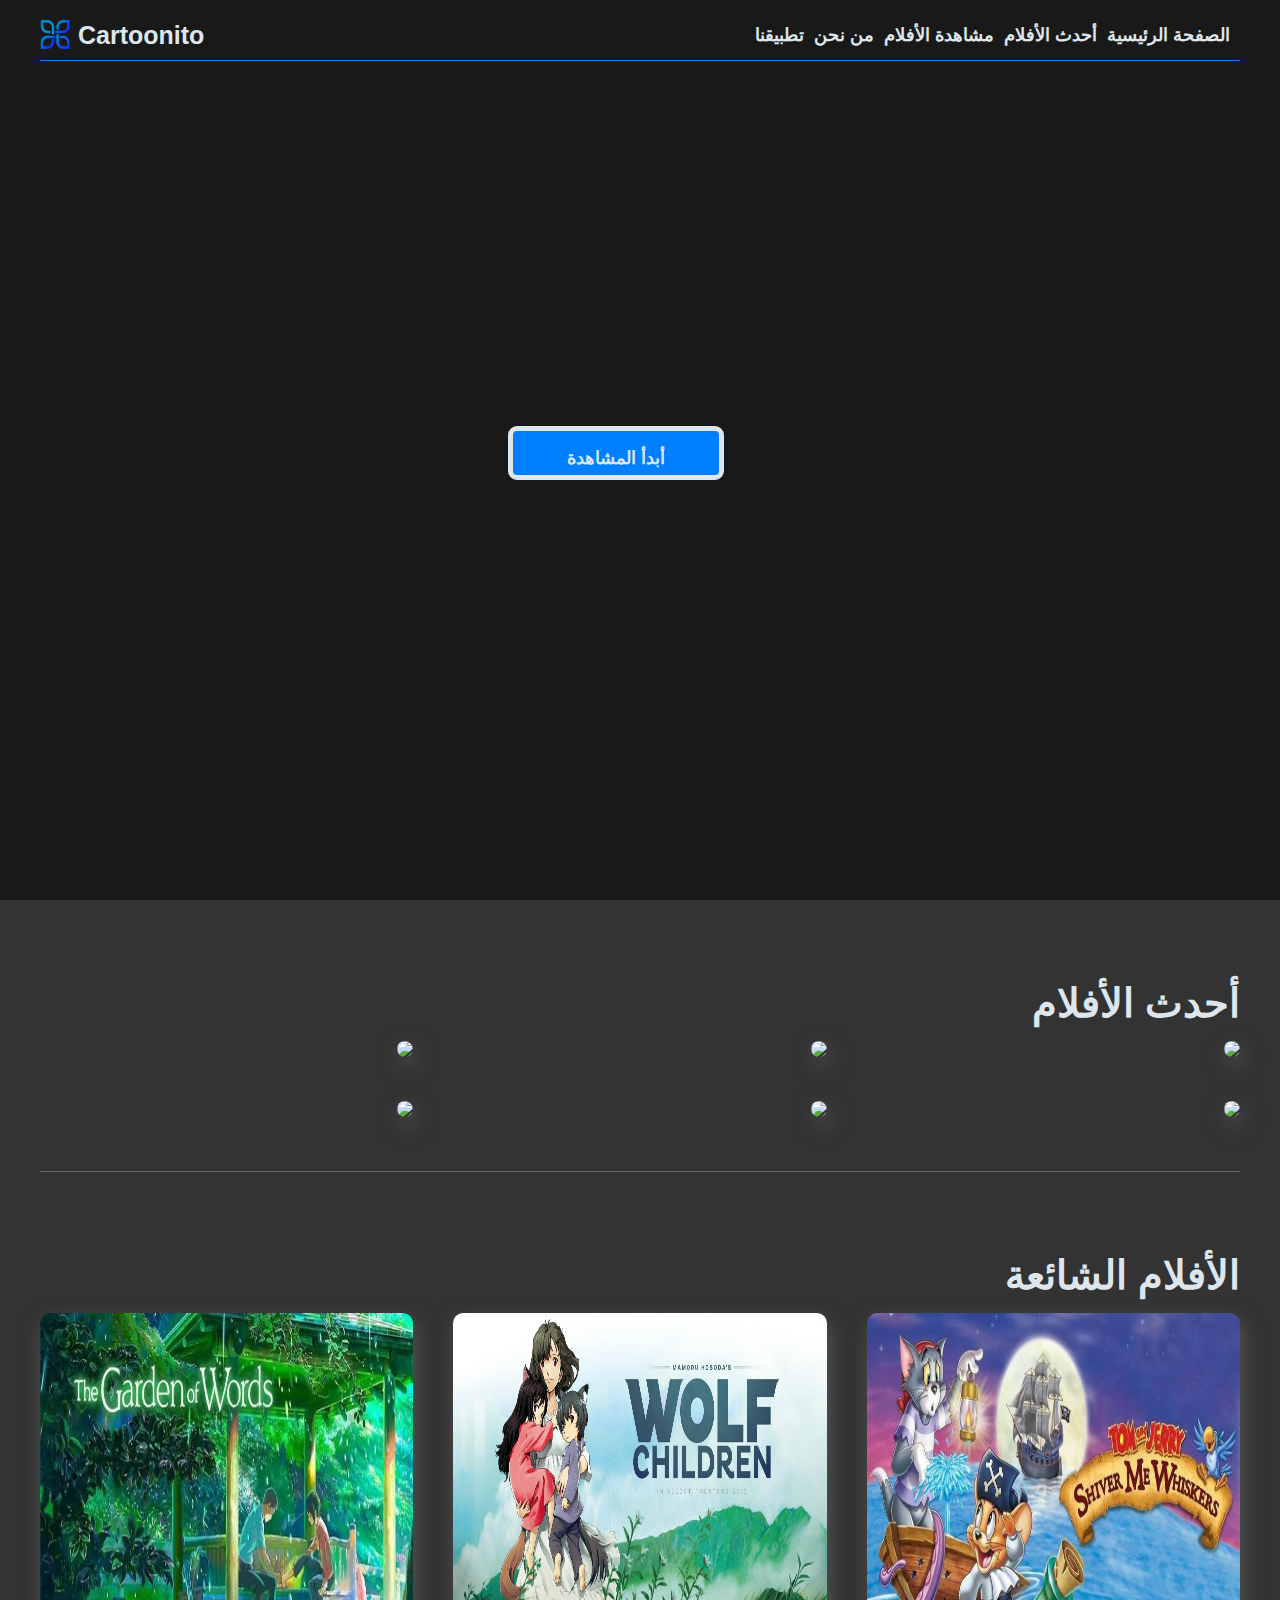
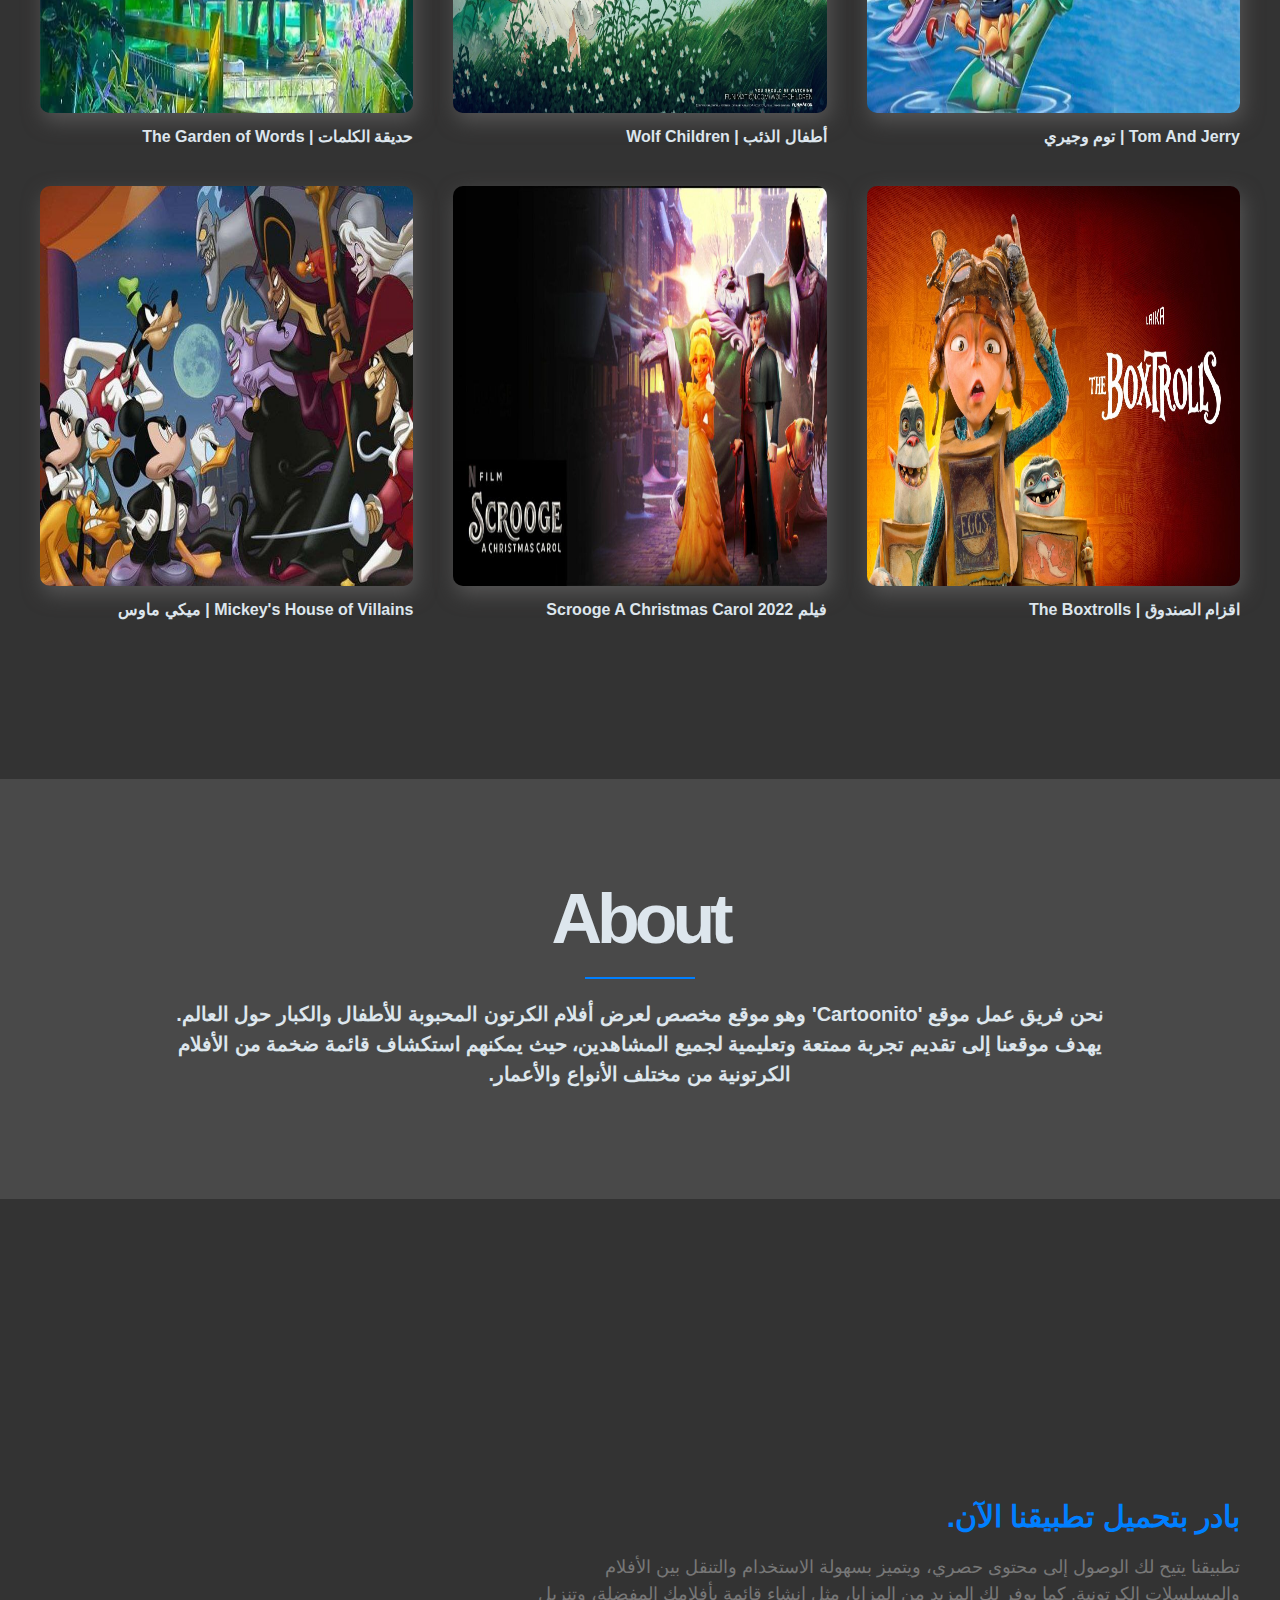
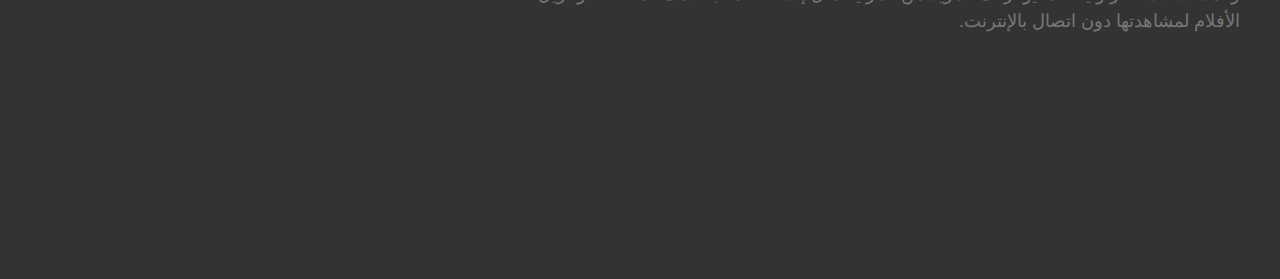
==== index.html @ b08e8102 "Add Files And Folders" ====
<!DOCTYPE html>
<html lang="ar" dir="rtl">
<head>
    <meta charset="UTF-8">
    <meta http-equiv="X-UA-Compatible" content="IE=edge">
    <meta name="viewport" content="width=device-width, initial-scale=1.0">
    <link rel="stylesheet" href="css/style.css">
    <link rel="stylesheet" href="css/all.min.css">
    <script src="js/init.js"></script>

    <title>Document</title>
</head>
<body>
    <script>navbar()</script>
    <div class="hero">
        <div class="content">
            <p id="element"></p>
            <a href="#popular">أبدأ المشاهدة
                <span></span><span></span><span></span><span></span>
            </a>
        </div>
    </div>
    <section>
        <div class="container">
            <!-- Start Lastest Movies  -->
            <div id="latest"></div>
            <h1 class="movie-title">أحدث الأفلام </h1>
            <div class="movies-content latest">
            
                <div class="movie">
                    <img src="https://wallpapercave.com/dwp1x/wp2383818.jpg">
                </div>
           
                <div class="movie">
                    <img src="https://wallpapercave.com/dwp1x/wp6674867.jpg">
                </div>
            
            
                <div class="movie">
                    <img src="https://wallpapercave.com/dwp1x/wp6674871.jpg">
                </div>
                  
            
                <div class="movie">
                    <img src="https://wallpapercave.com/dwp1x/wp2383820.jpg">
                </div>
            
            
                <div class="movie">
                    <img src="https://wallpapercave.com/dwp1x/wp6582423.jpg">
                </div>
            
            
                <div class="movie">
                    <img src="https://wallpapercave.com/dwp1x/wp5290036.jpg">
                </div>
                    
        </div>
        <!-- End Lastest Movies  -->

        <!-- Start Popular Movies -->
        <div id="popular"></div>

        <div class="container popular">
            <h1 class="movie-title">الأفلام الشائعة </h1>
            <div class="movies-content">
            
            <a href="show.html" id="0">
                <div class="movie">
                    <img src="images/movie-img1.jpg">
                    <p>Tom And Jerry | توم وجيري</p>
                </div>
            </a>
            
            
            <a href="show.html" id="1">
                <div class="movie">
                    <img src="images/movie-img2.jpg">
                    <p>أطفال الذئب | Wolf Children</p>
                </div>
            </a>
            
            
            <a href="show.html" id="2">
                <div class="movie">
                    <img src="images/movie-img3.jpg">
                    <p>حديقة الكلمات | The Garden of Words</p>
                </div>
            </a>
                  
            
            <a href="show.html" id="3">
                <div class="movie">
                    <img src="images/movie-img4.jpg">
                    <p>اقزام الصندوق | The Boxtrolls</p>
                </div>
            </a>
            
            
            <a href="show.html" id="4">
                <div class="movie">
                    <img src="images/movie-img5.jpg">
                    <p>فيلم Scrooge A Christmas Carol 2022 </p>
                </div>
            </a>
            
            
            <a href="show.html" id="5">
                <div class="movie">
                    <img src="images/movie-img6.jpg">
                    <p>Mickey's House of Villains | ميكي ماوس</p>
                </div>
            </a>
            <!-- End Popular Movies -->
        </div>
    </section>
    <div id="about-us"></div>
     <!-- Start About Us -->
     <div class="about-us">
        <div class="container">
            <h2>About</h2>
            <p>
                نحن فريق عمل موقع 'Cartoonito' وهو موقع مخصص لعرض أفلام الكرتون المحبوبة للأطفال والكبار حول العالم. يهدف موقعنا إلى تقديم تجربة ممتعة وتعليمية لجميع المشاهدين، حيث يمكنهم استكشاف قائمة ضخمة من الأفلام الكرتونية من مختلف الأنواع والأعمار.
            </p>
        </div>
    </div>
    <!-- End About Us -->
    <!-- Start Download App  -->
    <div id="download-app"></div>
    <div class="download-app">
        <div class="container">
            <div class="text-content">
                <h2>بادر بتحميل تطبيقنا الآن.</h2>
                <p>
                    تطبيقنا يتيح لك الوصول إلى محتوى حصري، ويتميز بسهولة الاستخدام والتنقل بين الأفلام والمسلسلات الكرتونية. كما يوفر لك المزيد من المزايا، مثل إنشاء قائمة بأفلامك المفضلة، وتنزيل الأفلام لمشاهدتها دون اتصال بالإنترنت.
                </p>
                <img src="https://uploads-ssl.webflow.com/5e794b4cf4f3316cdb57bab0/5e794b4cb9b0b206521ca4f7_app-store-white.svg" alt="">
                <img src="https://uploads-ssl.webflow.com/5e794b4cf4f3316cdb57bab0/5e794b4cb9b0b274591ca4fa_google-play-white.svg" alt="">
            </div>
            <img src="https://abdalmoniem.github.io/Movie-App/images/movie-app-oneplus-6t.png" alt="">
        </div>
    </div>
    <!-- End Download App  -->
    <script src="https://unpkg.com/typed.js@2.0.16/dist/typed.umd.js"></script>
    <script src="js/app.js"></script>
</body>
</html>
---- css/style.css ----
:root {
    --main-back: #333;
    --main-color: #007FFF;
    --main-light: #DDE6ED;
}
* {
    box-sizing: border-box;
    margin: 0;
    padding: 0;
}
html {
    scroll-behavior: smooth;
}

body {
    background-color: var(--main-back);
    color: var(--main-light);
    font-family: 'IBM Plex Sans Arabic', sans-serif;
}
a {
    text-decoration: none;
}

.container {
    margin-left: auto;
    margin-right: auto;

}

/* Small */
@media (min-width: 768px) {
.container {
    width: 750px;
    
}
}
/* Medium */
@media (min-width: 992px) {
.container {
    width: 970px;
    
}
}
/* Large */
@media (min-width: 1200px) {
.container {
    width: 1200px;
}
}
/* Start Navigation */

header {
    display: flex;
    justify-content: space-between;
    align-items: center;
    margin: 10px 0 ;
    padding: 10px 0 ;
    border-bottom: 1px solid var(--main-color);
    position: absolute;
    z-index: 1000;
    width: 100%;
    left: 0;
    right: 0;
}

header .logo {
    display: flex;
    align-items: center;
    justify-content: center;
}
header .logo img {
    width: 30px;
    height: 30px;
    object-fit: cover;
    margin-right: 8px;
}

header .logo h3 {
    color: var(--main-light);
    font-size: 25px;
}

header .navbar {
    list-style: none;
    display: flex;
    align-items: center;
}
header .navbar li a {
    color: var(--main-light);
    font-size: 18px;
    font-weight: bold;
    margin-right: 10px;
    transition: .5s;
}
header .navbar li a:hover {
    color: var(--main-color);
}
/* End Navigation  */
/* Start Hero  */
.hero {
    background-image: url('https://wallpapercave.com/wp/wp6674889.jpg');
    background-size: cover;
    width: 100%;
    height: 100vh;
    position: relative;
}
.hero::before {
    content: '';
    width: 100%;
    height: 100%;
    position: absolute;
    left: 0;
    top:0 ;
    background-color: rgba(0, 0, 0, 0.503);
}
.hero .content {
    position: absolute;
    left: 50%;
    top: 50%;
    transform: translate(-50%, -50%);
    color: var(--main-light);
    width: 100%;
}

.hero .content p {
    font-size: 28px;
    font-weight: bold;
    max-width: 50%;
    margin: 10px auto;
}

/* Start Coloring Button */
.hero .content a {
    color: var(--main-light);
    background-color: var(--main-color);
    font-size: 18px;
    border: 0.3em solid var(--main-light);
    border-radius: 0.5em;
    width: 12em;
    height: 3em;
    font-weight: bold;
    text-align: center;
    line-height: 3em;
    position: relative;
    right: 42%;
    overflow: hidden;
    z-index: 1;
    transition: 0.5s;
    margin: 1em;
    display: inline-block;
}

.hero .content a span {
    position: absolute;
    width: 25%;
    height: 100%;
    background-color: var(--main-light);
    transform: translateY(150%);
    border-radius: 50%;
    left: calc((var(--n) - 1) * 25%);
    transition: 0.5s;
    transition-delay: calc((var(--n) - 1) * 0.1s);
    z-index: -1;
}

.hero .content a li:hover {
    color: black;
}
.hero .content a:hover {
    color: var(--main-color);
}
.hero .content a:hover span {
    transform: translateY(0) scale(2);
}

.hero .content a span:nth-child(1) {
    --n: 1;
}

.hero .content a span:nth-child(2) {
    --n: 2;
}

.hero .content a span:nth-child(3) {
    --n: 3;
}

.hero .content a span:nth-child(4) {
    --n: 4;
}

/* End Coloring Button */

/* End Hero  */
/* Start Movies Section  */
section {
   padding-top: 80px;
   padding-bottom: 80px;
}
section .latest {
    border-bottom: 1px solid #f4f4f447;
    padding-bottom: 50px;
    margin-bottom: 80px;
}

section .movie-title {
    font-size: 40px;
    text-transform: uppercase;
    margin-bottom: 15px;
}
section .movies-content {
    display: grid;
    grid-template-columns: repeat(auto-fill, minmax(300px, 1fr));
    gap: 40px;
}

section .movies-content a,
section .latest .movie {
    display: inline-block;
    transition: .5s;
}
section .movies-content a:hover{
    transform: perspective(1000px) translate3d(0px, 0, 30px);
}
section .latest .movie:hover {
    transform: rotate(3deg);
}
section .movies-content .movie img {
    max-width: 100%;
    height: 400px;
    border-radius: 10px;
    box-shadow: 3px 8px 20px rgb(86, 85, 85);
}
section .movies-content .movie p {
    color: var(--main-light);
    margin-top: 10px;
    font-size: 16px;
   font-weight: bold;
}
/* End Movies Section  */
/* Start About Us */
.about-us {
    margin-top: 80px;
    margin-bottom: 0px;
    background-image: url('https://wallpapercave.com/wp/wp7153382.jpg');
    background-size: cover;
    background-position: center;
    background-attachment: fixed;
    background-color: whitesmoke;
    position: relative;
}
.about-us::before {
    content: '';
    width: 100%;
    height: 100%;
    position: absolute;
    left: 0;
    top:0 ;
    background-color: rgba(0, 0, 0, 0.7);
}
.about-us .container {
    padding: 100px 0;
    position: relative;
}
.about-us .container h2 {
    text-align: center;
    font-size: 70px;
    color: var(--main-light);
    position: relative;
    padding-bottom: 30px;
    letter-spacing: -5px;
}
.about-us .container h2::after {
    content: '';
    width: 110px;
    height: 2px;
    background-color: var(--main-color);
    position: absolute;
    left: 50%;
    transform: translatex(-50%);
    bottom: 10px;
}
.about-us .container p  {
    margin-top: 10px;
    font-size: 20px;
    font-weight: bold;
    line-height: 1.5;
    text-align: center;
    max-width: 80%;
    margin: 10px auto;
}
/* End About Us */
/* Start Download App  */
.download-app {
    margin-top: 100px;
    padding: 200px 0;
    position: relative;
    overflow: hidden;
}
.download-app .container {
    display: flex;
    justify-content: space-between;
    align-items: center;
}
.download-app .container .text-content { 
    max-width: 60%;
}
.download-app .container .text-content h2 {
    margin-bottom: 10px;
    font-size: 30px;
    color: var(--main-color);
}
.download-app .container .text-content p {
    color: #777;
    line-height: 1.5;
    font-size: 18px;
    margin: 20px 0;
}
.download-app .container .text-content img {
    width: 150px;
    border-radius: 5px;
    transition: .5s;
    cursor: pointer;
    margin-top: 20px;
}
.download-app .container .text-content img:last-of-type {
    margin-right: 10px;
}
.download-app .container .text-content img:hover {
    transform: translateY(-10px);
}
.download-app .container > img {
    width: 250px;
    transition: .5s;
    position: absolute;
    left: -10000px;
}

.download-app .container > img:hover {
    transform: rotate(10deg);
}

/* End Download App  */
/* Start Show Movie  */
.show-movie .container {
    display: flex;
    justify-content: space-between;
    align-items: center;
    position: absolute;
    top: 50%;
    left: 50%;
    transform: translate(-50%, -50%);
    gap: 40px;
}
.show-movie .container > img {
    width: 500px;
    border-radius: 5px;
}

.show-movie .container .text-content h2 {
    margin-bottom: 10px;
    font-size: 40px;
}
.show-movie .container .text-content p {
    line-height: 2;
    font-size: 18px;
    color: #777;
    margin: 20px 0;
}
.show-movie .container .text-content a {
    background-color: var(--main-color);
    color: var(--main-light);
    padding: 8px 15px;
    border-radius: 5px;
    transition: .5s;
}
.show-movie .container .text-content a:hover {
    background-color: #007fff8f;
    
}
/* End Show Movie  */
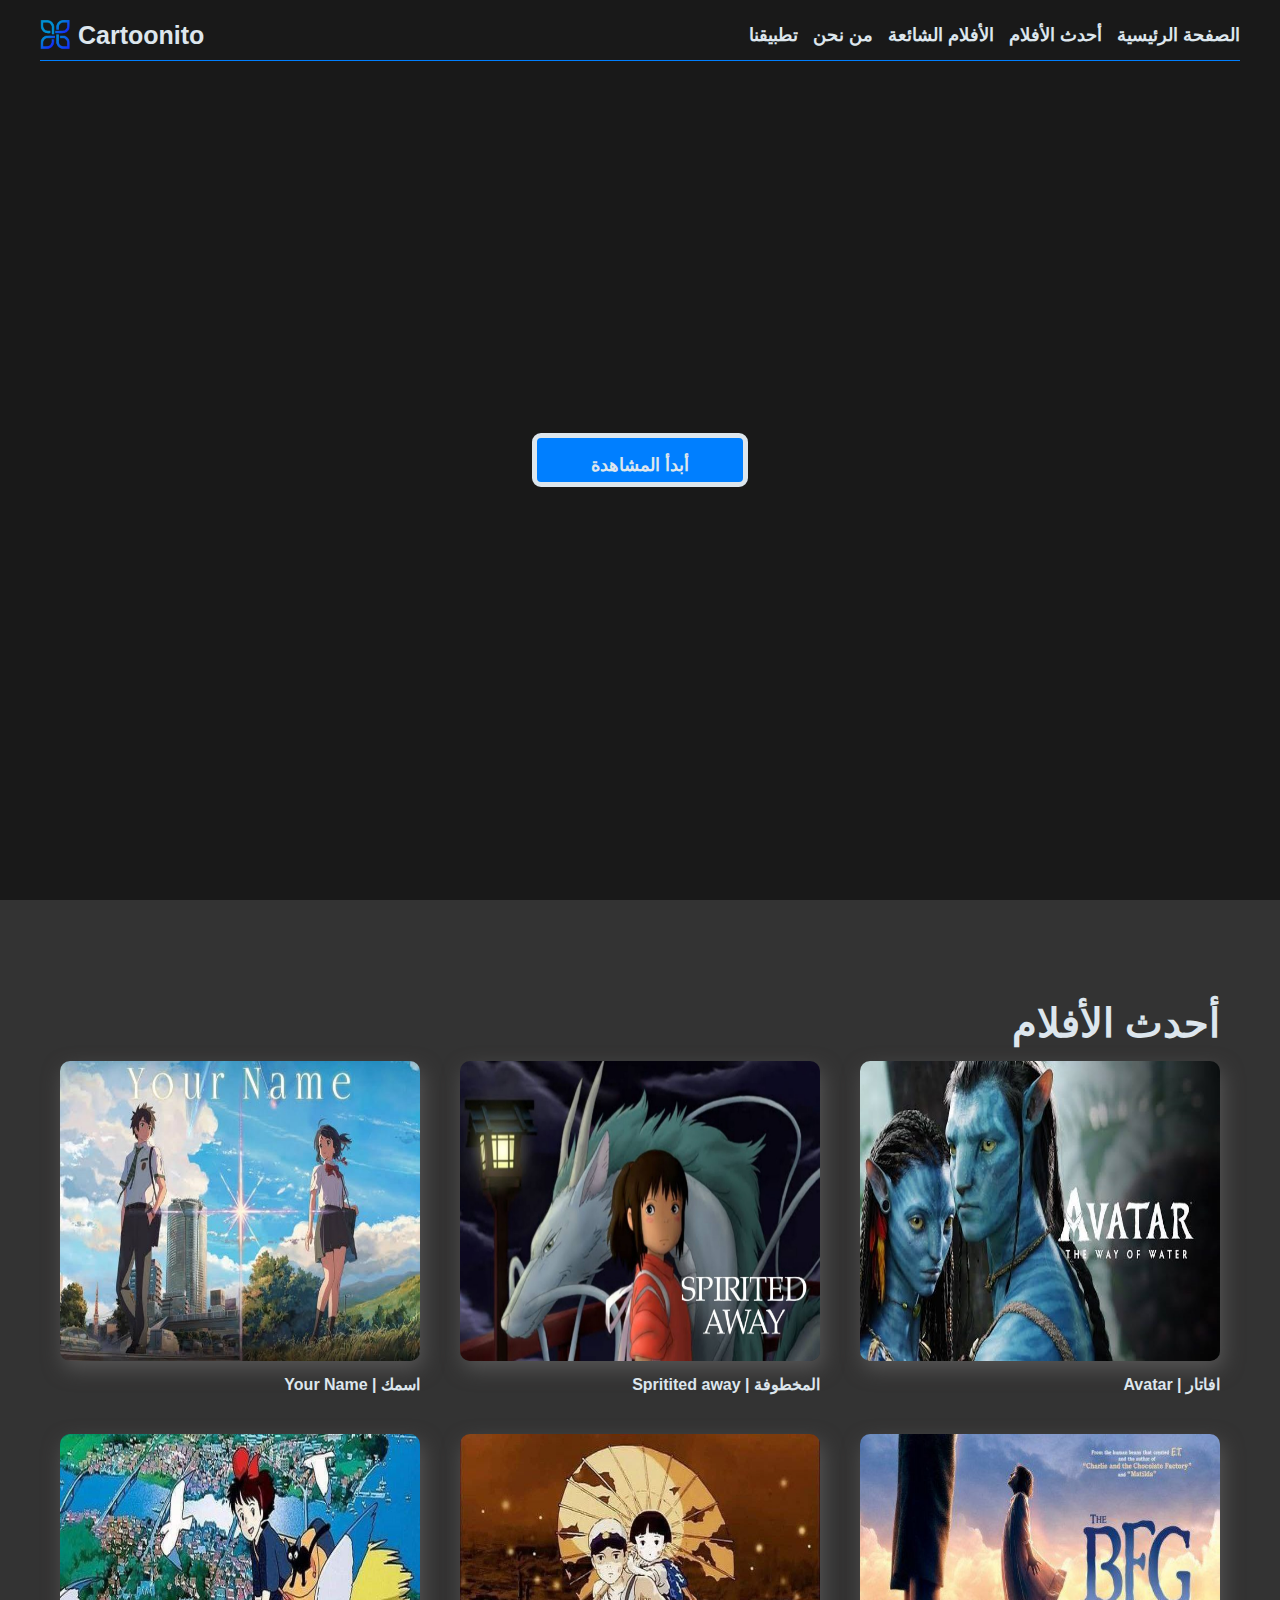
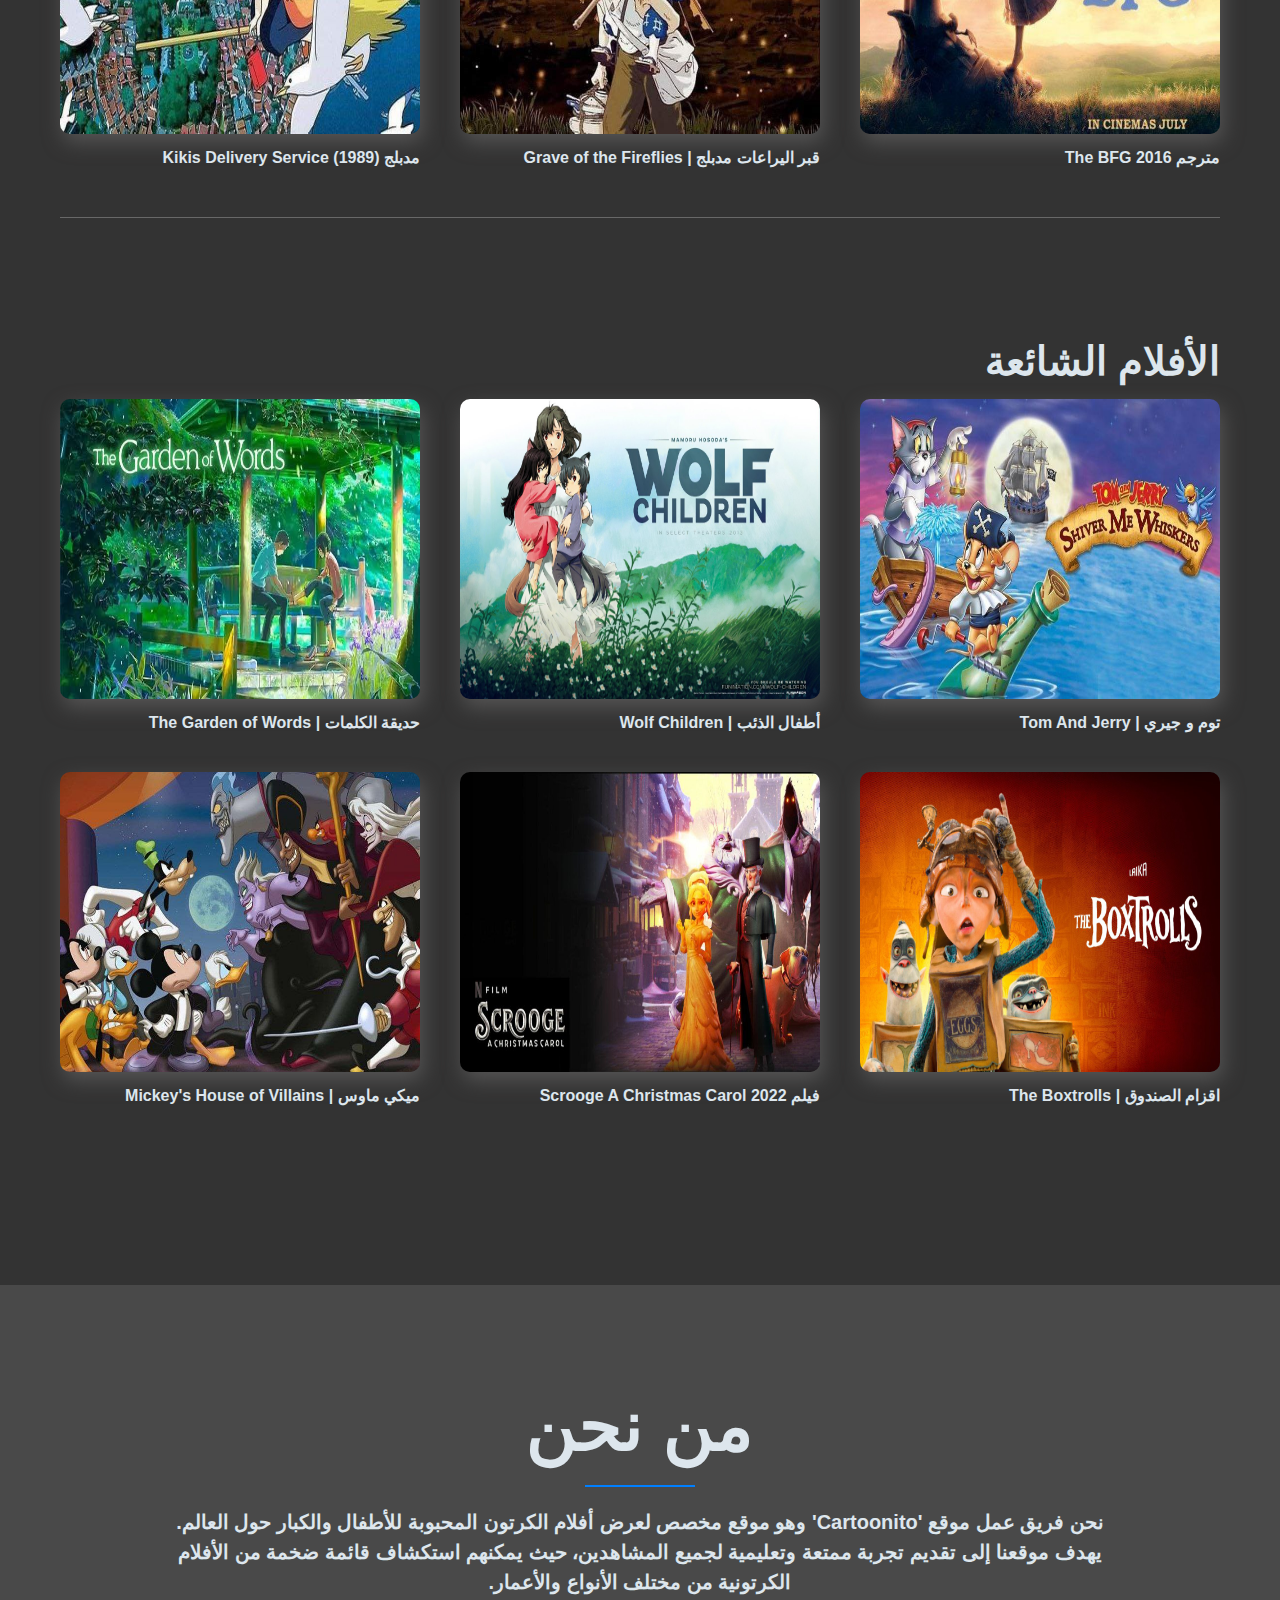
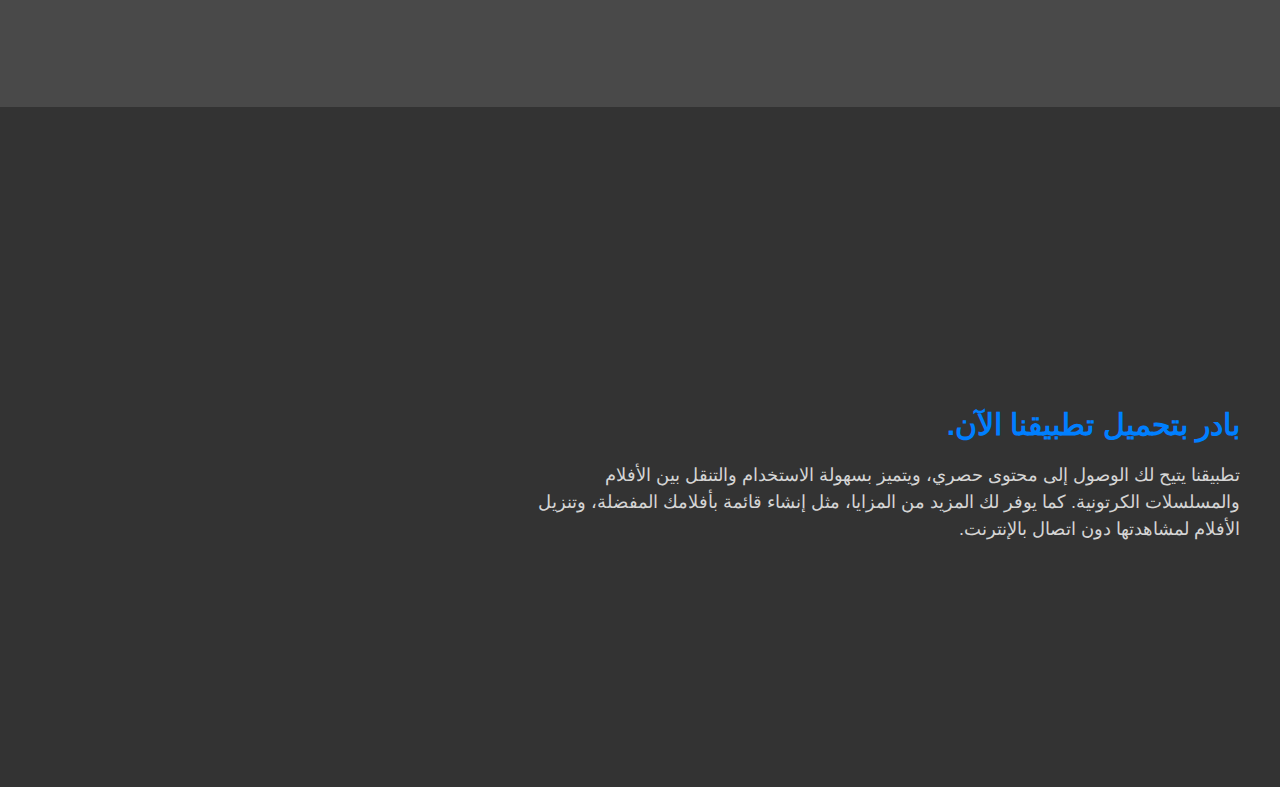
==== commit e0af55f8: "Made it responsive" ====
--- a/index.html
+++ b/index.html
@@ -21,40 +21,59 @@
         </div>
     </div>
     <section>
+        <div id="latest"></div>
         <div class="container">
-            <!-- Start Lastest Movies  -->
-            <div id="latest"></div>
-            <h1 class="movie-title">أحدث الأفلام </h1>
+            <h1 class="movie-title">أحدث الأفلام</h1>
             <div class="movies-content latest">
             
-                <div class="movie">
-                    <img src="https://wallpapercave.com/dwp1x/wp2383818.jpg">
-                </div>
-           
-                <div class="movie">
-                    <img src="https://wallpapercave.com/dwp1x/wp6674867.jpg">
-                </div>
-            
-            
-                <div class="movie">
-                    <img src="https://wallpapercave.com/dwp1x/wp6674871.jpg">
-                </div>
-                  
-            
-                <div class="movie">
-                    <img src="https://wallpapercave.com/dwp1x/wp2383820.jpg">
-                </div>
-            
-            
-                <div class="movie">
-                    <img src="https://wallpapercave.com/dwp1x/wp6582423.jpg">
-                </div>
-            
-            
-                <div class="movie">
-                    <img src="https://wallpapercave.com/dwp1x/wp5290036.jpg">
-                </div>
+                <a href="show.html" id="6">
+                    <div class="movie">
+                        <img src="images/latest-img1.jpg">
+                        <p>افاتار | Avatar</p>
+                    </div>
+                </a>
+                
+                
+                <a href="show.html" id="7">
+                    <div class="movie">
+                        <img src="images/latest-img2.jpg">
+                        <p>المخطوفة | Spritited away</p>
+                    </div>
+                </a>
+                
+                
+                <a href="show.html" id="8">
+                    <div class="movie">
+                        <img src="images/latest-img3.jpg">
+                        <p>اسمك | Your Name</p>
+                    </div>
+                </a>
                     
+                
+                <a href="show.html" id="9">
+                    <div class="movie">
+                        <img src="images/latest-img4.jpg">
+                        <p>مترجم The BFG 2016</p>
+                    </div>
+                </a>
+                
+                
+                <a href="show.html" id="10">
+                    <div class="movie">
+                        <img src="images/latest-img5.jpg">
+                        <p>قبر اليراعات مدبلج | Grave of the Fireflies</p>
+                    </div>
+                </a>
+                
+                
+                <a href="show.html" id="11">
+                    <div class="movie">
+                        <img src="images/latest-img6.jpg">
+                        <p>مدبلج Kikis Delivery Service (1989)</p>
+                    </div>
+                </a>
+                <!-- End Popular Movies -->
+            </div>
         </div>
         <!-- End Lastest Movies  -->
 
@@ -65,60 +84,61 @@
             <h1 class="movie-title">الأفلام الشائعة </h1>
             <div class="movies-content">
             
-            <a href="show.html" id="0">
-                <div class="movie">
-                    <img src="images/movie-img1.jpg">
-                    <p>Tom And Jerry | توم وجيري</p>
-                </div>
-            </a>
-            
-            
-            <a href="show.html" id="1">
-                <div class="movie">
-                    <img src="images/movie-img2.jpg">
-                    <p>أطفال الذئب | Wolf Children</p>
-                </div>
-            </a>
-            
-            
-            <a href="show.html" id="2">
-                <div class="movie">
-                    <img src="images/movie-img3.jpg">
-                    <p>حديقة الكلمات | The Garden of Words</p>
-                </div>
-            </a>
-                  
-            
-            <a href="show.html" id="3">
-                <div class="movie">
-                    <img src="images/movie-img4.jpg">
-                    <p>اقزام الصندوق | The Boxtrolls</p>
-                </div>
-            </a>
-            
-            
-            <a href="show.html" id="4">
-                <div class="movie">
-                    <img src="images/movie-img5.jpg">
-                    <p>فيلم Scrooge A Christmas Carol 2022 </p>
-                </div>
-            </a>
-            
-            
-            <a href="show.html" id="5">
-                <div class="movie">
-                    <img src="images/movie-img6.jpg">
-                    <p>Mickey's House of Villains | ميكي ماوس</p>
-                </div>
-            </a>
-            <!-- End Popular Movies -->
+                <a href="show.html" id="0">
+                    <div class="movie">
+                        <img src="images/movie-img1.jpg">
+                        <p>توم و جيري | Tom And Jerry</p>
+                    </div>
+                </a>
+                
+                
+                <a href="show.html" id="1">
+                    <div class="movie">
+                        <img src="images/movie-img2.jpg">
+                        <p>أطفال الذئب | Wolf Children</p>
+                    </div>
+                </a>
+                
+                
+                <a href="show.html" id="2">
+                    <div class="movie">
+                        <img src="images/movie-img3.jpg">
+                        <p>حديقة الكلمات | The Garden of Words</p>
+                    </div>
+                </a>
+                    
+                
+                <a href="show.html" id="3">
+                    <div class="movie">
+                        <img src="images/movie-img4.jpg">
+                        <p>اقزام الصندوق | The Boxtrolls</p>
+                    </div>
+                </a>
+                
+                
+                <a href="show.html" id="4">
+                    <div class="movie">
+                        <img src="images/movie-img5.jpg">
+                        <p>فيلم Scrooge A Christmas Carol 2022 </p>
+                    </div>
+                </a>
+                
+                
+                <a href="show.html" id="5">
+                    <div class="movie">
+                        <img src="images/movie-img6.jpg">
+                        <p>ميكي ماوس | Mickey's House of Villains</p>
+                    </div>
+                </a>
+                <!-- End Popular Movies -->
+            </div>
         </div>
     </section>
     <div id="about-us"></div>
      <!-- Start About Us -->
      <div class="about-us">
         <div class="container">
-            <h2>About</h2>
+            <h2>من نحن </h2>
             <p>
                 نحن فريق عمل موقع 'Cartoonito' وهو موقع مخصص لعرض أفلام الكرتون المحبوبة للأطفال والكبار حول العالم. يهدف موقعنا إلى تقديم تجربة ممتعة وتعليمية لجميع المشاهدين، حيث يمكنهم استكشاف قائمة ضخمة من الأفلام الكرتونية من مختلف الأنواع والأعمار.
             </p>
@@ -137,7 +157,7 @@
                 <img src="https://uploads-ssl.webflow.com/5e794b4cf4f3316cdb57bab0/5e794b4cb9b0b206521ca4f7_app-store-white.svg" alt="">
                 <img src="https://uploads-ssl.webflow.com/5e794b4cf4f3316cdb57bab0/5e794b4cb9b0b274591ca4fa_google-play-white.svg" alt="">
             </div>
-            <img src="https://abdalmoniem.github.io/Movie-App/images/movie-app-oneplus-6t.png" alt="">
+            <img src="images/movie-app-oneplus-6t.png" alt="">
         </div>
     </div>
     <!-- End Download App  -->
--- a/css/style.css
+++ b/css/style.css
@@ -2,6 +2,7 @@
     --main-back: #333;
     --main-color: #007FFF;
     --main-light: #DDE6ED;
+    --secondry-color: #d5d5d5;
 }
 * {
     box-sizing: border-box;
@@ -17,21 +18,31 @@
     color: var(--main-light);
     font-family: 'IBM Plex Sans Arabic', sans-serif;
 }
+
 a {
     text-decoration: none;
+}
+
+.hide {
+    display: none !important;
 }
 
 .container {
     margin-left: auto;
     margin-right: auto;
 
+}
+@media (max-width: 776px) {
+    .container {
+        padding-left: 15px;
+        padding-right: 15px;
+    }
 }
 
 /* Small */
 @media (min-width: 768px) {
 .container {
     width: 750px;
-    
 }
 }
 /* Medium */
@@ -54,7 +65,7 @@
     justify-content: space-between;
     align-items: center;
     margin: 10px 0 ;
-    padding: 10px 0 ;
+    padding: 10px 0;
     border-bottom: 1px solid var(--main-color);
     position: absolute;
     z-index: 1000;
@@ -73,13 +84,27 @@
     height: 30px;
     object-fit: cover;
     margin-right: 8px;
+    transition: .5s;
 }
 
 header .logo h3 {
     color: var(--main-light);
     font-size: 25px;
-}
-
+    transition: .5s;
+}
+
+header .logo h3:hover {
+    letter-spacing: 5px;
+}
+header .logo img:hover {
+    transform: rotate(15deg);
+}
+header > div i {
+    font-size: 30px;
+    cursor: pointer;
+    display: none;
+    transition: .5s;
+}
 header .navbar {
     list-style: none;
     display: flex;
@@ -89,12 +114,48 @@
     color: var(--main-light);
     font-size: 18px;
     font-weight: bold;
-    margin-right: 10px;
-    transition: .5s;
-}
+    margin-left: 15px;
+    transition: .5s;
+}
+
 header .navbar li a:hover {
     color: var(--main-color);
 }
+/* Media Quries */
+@media (max-width: 776px) {
+    header .navbar {
+        position: absolute;
+        top: 50px;
+        flex-direction: column;
+        background-color: #00000099;
+        align-items: flex-start;
+        width: 80%;
+        border-radius: 5px;
+    }
+    header .navbar li {
+        width: 100%;
+    }
+    header .navbar li a {
+        display: inline-block;
+        padding:10px;
+        margin-left: 0;
+        width: 100%;
+    }
+    header .navbar li a:not(.last-child) {
+        border-bottom: 1px solid #d5d5d55e;
+        margin-bottom: 10px;
+
+    }
+}
+@media (min-width: 778px) {
+    header > div i {
+        display: none !important;
+    }
+    header .navbar {
+        display: flex !important;
+    }
+}
+
 /* End Navigation  */
 /* Start Hero  */
 .hero {
@@ -104,6 +165,13 @@
     height: 100vh;
     position: relative;
 }
+@media (max-width: 776px) {
+    .hero {
+        background-position: center;
+    }
+    
+}
+
 .hero::before {
     content: '';
     width: 100%;
@@ -114,12 +182,13 @@
     background-color: rgba(0, 0, 0, 0.503);
 }
 .hero .content {
-    position: absolute;
-    left: 50%;
-    top: 50%;
-    transform: translate(-50%, -50%);
-    color: var(--main-light);
+    position: relative;
+    display: flex;
+    flex-direction: column;
+    justify-content: center;
+    align-items: center;
     width: 100%;
+    height: 100vh;
 }
 
 .hero .content p {
@@ -127,6 +196,13 @@
     font-weight: bold;
     max-width: 50%;
     margin: 10px auto;
+}
+
+/* Media Quries */
+@media (max-width: 992px ) {
+    .hero .content p {
+        max-width: 80%;
+    }
 }
 
 /* Start Coloring Button */
@@ -142,7 +218,6 @@
     text-align: center;
     line-height: 3em;
     position: relative;
-    right: 42%;
     overflow: hidden;
     z-index: 1;
     transition: 0.5s;
@@ -197,6 +272,9 @@
    padding-top: 80px;
    padding-bottom: 80px;
 }
+section .container {
+    padding: 20px;
+}
 section .latest {
     border-bottom: 1px solid #f4f4f447;
     padding-bottom: 50px;
@@ -227,16 +305,25 @@
 }
 section .movies-content .movie img {
     max-width: 100%;
-    height: 400px;
+    height: 300px;
     border-radius: 10px;
     box-shadow: 3px 8px 20px rgb(86, 85, 85);
 }
+
 section .movies-content .movie p {
     color: var(--main-light);
     margin-top: 10px;
     font-size: 16px;
    font-weight: bold;
 }
+
+/* Meida Quries  */
+@media (max-width: 680px ) {
+    section .movies-content .movie img {
+        height: auto;
+    }
+}
+
 /* End Movies Section  */
 /* Start About Us */
 .about-us {
@@ -289,6 +376,18 @@
     max-width: 80%;
     margin: 10px auto;
 }
+
+/* Media Quries */
+@media (max-width: 776px) {
+    .about-us .container h2 {
+        font-size: 50px;
+    }
+    .about-us .container p {
+        max-width: 90%;
+        color: var(--secondry-color);
+        font-size: 18px;
+    }
+}
 /* End About Us */
 /* Start Download App  */
 .download-app {
@@ -311,7 +410,7 @@
     color: var(--main-color);
 }
 .download-app .container .text-content p {
-    color: #777;
+    color: var(--secondry-color);
     line-height: 1.5;
     font-size: 18px;
     margin: 20px 0;
@@ -323,6 +422,7 @@
     cursor: pointer;
     margin-top: 20px;
 }
+
 .download-app .container .text-content img:last-of-type {
     margin-right: 10px;
 }
@@ -340,8 +440,27 @@
     transform: rotate(10deg);
 }
 
+/* Media Quries */
+
+@media (max-width: 1050px ) {
+    .download-app {
+        margin: 0;
+        padding: 80px 0 ;
+    }
+    .download-app .container > img {
+        display: none;
+    }
+    .download-app .container {
+        flex-direction: column;
+    }
+    .download-app .container .text-content {
+        text-align: center;
+        max-width: 100%;
+    }
+}
 /* End Download App  */
 /* Start Show Movie  */
+
 .show-movie .container {
     display: flex;
     justify-content: space-between;
@@ -353,7 +472,7 @@
     gap: 40px;
 }
 .show-movie .container > img {
-    width: 500px;
+    max-width: 50%;
     border-radius: 5px;
 }
 
@@ -364,7 +483,7 @@
 .show-movie .container .text-content p {
     line-height: 2;
     font-size: 18px;
-    color: #777;
+    color: var(--secondry-color);
     margin: 20px 0;
 }
 .show-movie .container .text-content a {
@@ -376,6 +495,26 @@
 }
 .show-movie .container .text-content a:hover {
     background-color: #007fff8f;
-    
+}
+
+/* Media Quries */
+@media (max-width: 776px) {
+    .show-movie .container {
+        flex-direction: column;
+        align-items: center;
+        width: 100%;
+        margin: 40px auto;
+    }
+    .show-movie .container > img {
+        margin-top: 70px;
+        max-width: 80%;
+    }
+    .show-movie .container .text-content {
+        padding-bottom: 40px;
+        text-align: center;
+    }
+    .show-movie .container .text-content h2 {
+        font-size: 30px;
+    }
 }
 /* End Show Movie  */